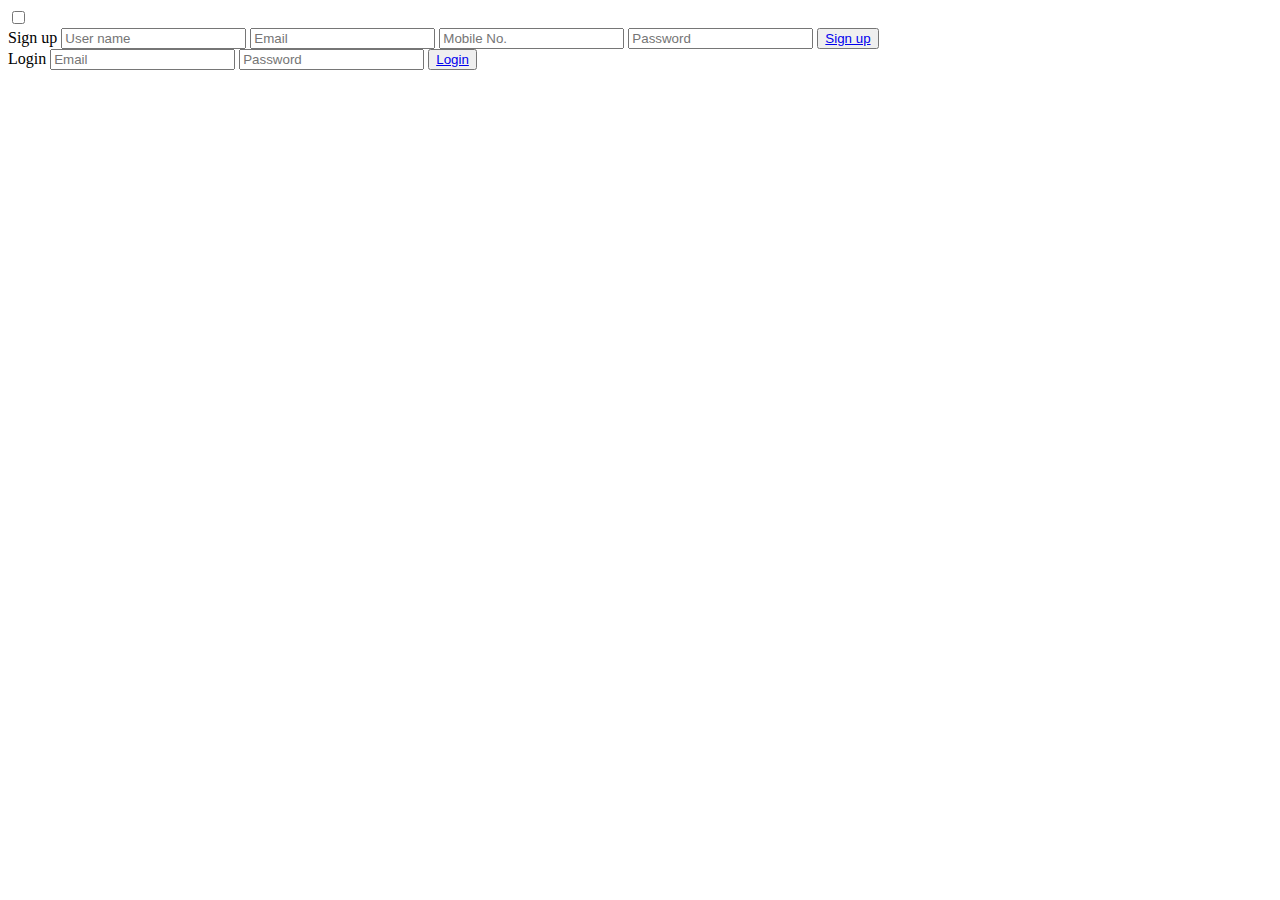
==== index.html @ ddf8e7e4 "Add files via upload" ====
<!DOCTYPE html>
<html>
<head>
	<title>Slide Navbar</title>
	<link rel="stylesheet" type="text/css" href="loginpage.css">
<link href="https://fonts.googleapis.com/css2?family=Jost:wght@500&display=swap" rel="stylesheet">
</head>
<body>
	<div class="mains">  	
		<input type="checkbox" id="chk" aria-hidden="true">

		
			<div class="signups">
				<form>
					<label for="chk" aria-hidden="true">Sign up</label>
					<input type="text" name="txt" placeholder="User name" required="">
					<input type="email" name="email" placeholder="Email" required="">
                    <input type="number" name="broj" placeholder="Mobile No." required="">
					<input type="password" name="pswd" placeholder="Password" required="">
					
					
					
						<button><a href="raw.html" id="btnup">Sign up</a></button>
					
				</form>
		
			</div>

			<div class="logins">
				<form>
					<label for="chk" aria-hidden="true">Login</label>
					<input type="email" name="email" placeholder="Email" required="">
					<input type="password" name="pswd" placeholder="Password" required="">
					
					<button> <a href="raw.html"id="btnin">Login</a></button>
				</form>
		
			</div>
	</div>
</body>
</html>
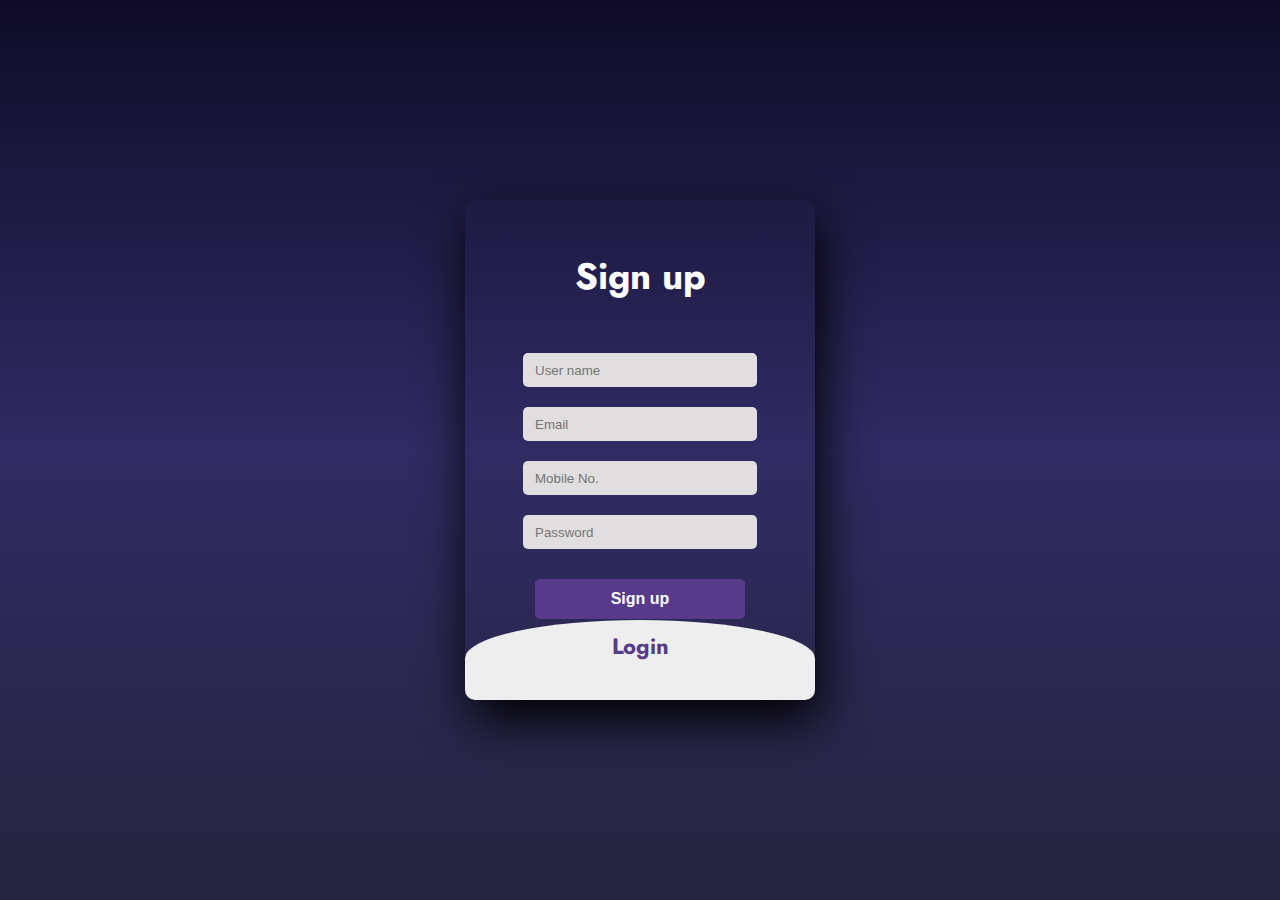
==== commit f8d38e8e: "updated file path" ====
--- a/index.html
+++ b/index.html
@@ -2,7 +2,7 @@
 <html>
 <head>
 	<title>Slide Navbar</title>
-	<link rel="stylesheet" type="text/css" href="loginpage.css">
+	<link rel="stylesheet" type="text/css" href="index.css">
 <link href="https://fonts.googleapis.com/css2?family=Jost:wght@500&display=swap" rel="stylesheet">
 </head>
 <body>
@@ -38,4 +38,4 @@
 			</div>
 	</div>
 </body>
-</html>+</html>
--- a/index.css
+++ b/index.css
@@ -0,0 +1,98 @@
+body{
+	margin: 0;
+	padding: 0;
+	display: flex;
+	justify-content: center;
+	align-items: center;
+	min-height: 100vh;
+	font-family: 'Jost', sans-serif;
+	background: linear-gradient(to bottom, #0f0c29, #302b63, #24243e);
+}
+.mains{
+	width: 350px;
+	height: 500px;
+	background: red;
+	overflow: hidden;
+	background: url("https://doc-08-2c-docs.googleusercontent.com/docs/securesc/68c90smiglihng9534mvqmq1946dmis5/fo0picsp1nhiucmc0l25s29respgpr4j/1631524275000/03522360960922298374/03522360960922298374/1Sx0jhdpEpnNIydS4rnN4kHSJtU1EyWka?e=view&authuser=0&nonce=gcrocepgbb17m&user=03522360960922298374&hash=tfhgbs86ka6divo3llbvp93mg4csvb38") no-repeat center/ cover;
+	border-radius: 10px;
+	box-shadow: 5px 20px 50px #000;
+}
+#chk{
+	display: none;
+}
+.signups{
+	position: relative;
+	width:100%;
+	height: 100%;
+}
+label{
+	color: #fff;
+	font-size: 2.3em;
+	justify-content: center;
+	display: flex;
+	margin: 50px;
+	font-weight: bold;
+	cursor: pointer;
+	transition: .5s ease-in-out;
+}
+input{
+	width: 60%;
+	height: 10px;
+	background: #e0dede;
+	justify-content: center;
+	display: flex;
+	margin: 20px auto;
+	padding: 12px;
+	border: none;
+	outline: none;
+	border-radius: 5px;
+}
+button{
+	width: 60%;
+	height: 40px;
+	margin: 10px auto;
+	justify-content: center;
+	display: block;
+	color: #fff;
+	background: #573b8a;
+	font-size: 1em;
+	font-weight: bold;
+	margin-top: 30px;
+	outline: none;
+	border: none;
+	border-radius: 5px;
+	transition: .2s ease-in;
+	cursor: pointer;
+}
+button:hover{
+	background: #6d44b8;
+}
+.logins{
+	height: 460px;
+	background: #eee;
+	border-radius: 60% / 10%;
+	transform: translateY(-180px);
+	transition: .8s ease-in-out;
+}
+.logins label{
+	color: #573b8a;
+	transform: scale(.6);
+}
+
+#chk:checked ~ .logins{
+	transform: translateY(-500px);
+}
+#chk:checked ~ .logins label{
+	transform: scale(1);	
+}
+#chk:checked ~ .signups label{
+	transform: scale(.6);
+}
+#btnup{
+	text-decoration: none;
+	color:inherit;
+}
+#btnin{
+	text-decoration: none;
+	color:inherit;
+}
